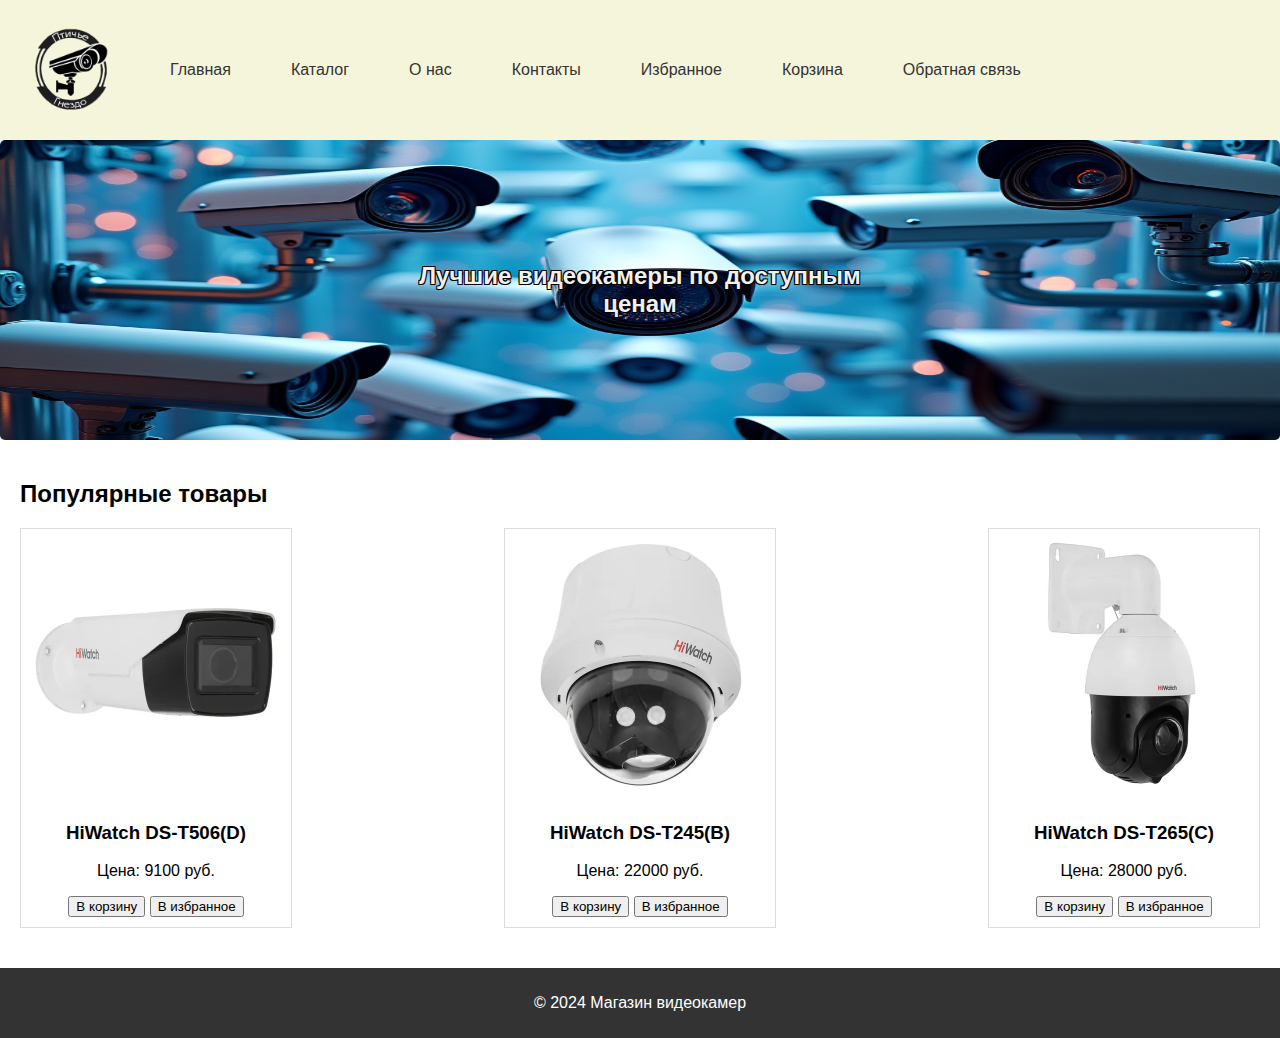
==== index.html @ 7869d25e "Add files via upload" ====
<!DOCTYPE html>
<html lang="ru">
<head>
    <meta charset="UTF-8">
    <meta name="viewport" content="width=device-width, initial-scale=1.0">
    <title>Птичье Гнездо</title>
    <link rel="stylesheet" href="style.css">
</head>
<body>
    <header>
        <img src="Лого.png" alt="Логотип" class="logo">
        <nav>
            <ul>
                <li><a href="index.html">Главная</a></li>
                <li><a href="catalog.html">Каталог</a></li>
                <li><a href="about.html">О нас</a></li>
                <li><a href="contacts.html">Контакты</a></li>
                <li><a href="favorites.html">Избранное</a></li>
                <li><a href="cart.html">Корзина</a></li>
                <li><a href="sos.html">Обратная связь</a></li>
            </ul>
        </nav>
    </header>

    <main>
        <section class="hero">
            <div class="hero-background">
                <h2 class="h2-turbo">Лучшие видеокамеры по доступным ценам</h2>
            </div>
        </section>
        
        <section class="featured">
            <h2>Популярные товары</h2>
            <div class="product-container">
                <div class="product">
                    <img src="1.webp" alt="Видеокамера 1">
                    <h3>HiWatch DS-T506(D)</h3>
                    <p>Цена: 9100 руб.</p>
                    <button class="add-to-cart">В корзину</button>
                    <button class="add-to-favorites">В избранное</button>
                </div>
                <div class="product">
                    <img src="2.webp" alt="Видеокамера 2">
                    <h3>HiWatch DS-T245(B)</h3>
                    <p>Цена: 22000 руб.</p>
                    <button class="add-to-cart">В корзину</button>
                    <button class="add-to-favorites">В избранное</button>
                </div>
                <div class="product">
                    <img src="3.webp" alt="Видеокамера 3">
                    <h3>HiWatch DS-T265(C)</h3>
                    <p>Цена: 28000 руб.</p>
                    <button class="add-to-cart">В корзину</button>
                    <button class="add-to-favorites">В избранное</button>
                </div>
            </div>
        </section>
    </main>

    <footer>
        <p>&copy; 2024 Магазин видеокамер</p>
    </footer>

    <button class="scroll-to-top" id="scrollToTopBtn">Наверх</button>

    <script>
        const scrollToTopBtn = document.getElementById("scrollToTopBtn");

        window.onscroll = function() {
            if (document.body.scrollTop > 20 || document.documentElement.scrollTop > 20) {
                scrollToTopBtn.style.display = "block";
            } else {
                scrollToTopBtn.style.display = "none";
            }
        };

        scrollToTopBtn.onclick = function() {
            window.scrollTo({
                top: 0,
                behavior: "smooth" 
            });
        };
    </script>
</body>
</html>
---- style.css ----
body {
    font-family: Arial, sans-serif;
    margin: 0;
}

header {
    background-color: #f5f5dc; 
    padding: 20px;
    display: flex; 
    align-items: center;
}

.logo {
    width: 100px; 
    height: auto; 
    margin-right: 20px; 
}

h1 {
    margin: 0; 
    padding-right: 20px; 
}

nav ul {
    list-style-type: none;
    padding: 0;
    margin: 0; 
    display: flex; 
    flex-wrap: wrap;
}

nav ul li {
    margin: 0 15px;
}

nav ul li a {
    text-decoration: none;
    color: #333; 
    padding: 10px 15px; 
    background-color: #f5f5dc; 
    border-radius: 5px; 
    transition: background-color 0.5s ease; 
}

nav li {
    display: inline-block;
    margin-right: 20px;
}

nav ul li a:hover {
    animation: colorPulse 0.5s forwards; 
}

@keyframes colorPulse {
    0% { background-color: #f5f5dc; }
    50% { background-color: #e1d6b8; }
    100% { background-color: #f5f5dc; }
}

.hero {
    display: flex;
    justify-content: center;
    align-items: center;
    height: 300px;
    background-color: #f2f2f2;
    color: #333;
    text-align: center;
}

.hero img {
    max-width: 100%;
    height: auto;
    margin-right: 20px;
}

.featured, .catalog, .about, .contacts, .favorites, .cart {
    padding: 20px;
}

.product-container {
    display: flex;
    flex-wrap: wrap;
    justify-content: space-between;
}

.product {
    width: 250px; 
    margin-bottom: 20px;
    border: 1px solid #ddd;
    padding: 10px;
    text-align: center;
}

.product img {
    max-width: 100%; 
    height: auto; 
    margin-bottom: 10px;
}

footer {
    background-color: #333;
    color: #fff;
    padding: 10px;
    text-align: center;
}

.feedback {
    margin-top: 30px;
    padding: 20px;
    border: 1px solid #ddd;
    border-radius: 5px;
    text-align: center;
}

.feedback label {
    display: block;
    margin-bottom: 5px;
}

.feedback input,
.feedback textarea {
    width: 100%;
    padding: 10px;
    margin-bottom: 15px;
    border: 1px solid #ddd;
    border-radius: 3px;
    box-sizing: border-box;
}

.feedback button {
    padding: 10px 20px;
    background-color: #4CAF50;
    color: white;
    border: none;
    border-radius: 3px;
    cursor: pointer;
}

.feedback button:hover {
    background-color: #45a049;
}

.scroll-to-top {
    position: fixed;
    bottom: 20px;
    right: 20px;
    display: none; 
    background-color: #007bff;
    color: white;
    border: none;
    border-radius: 5px;
    padding: 10px 15px;
    cursor: pointer;
    z-index: 1000;
}

.scroll-to-top:hover {
    background-color: #0056b3;
}

.hero {
    display: flex;
    justify-content: center;
    align-items: center;
    height: 300px; 
    position: relative; 
}

.hero-background {
    background-image: url('фон.png'); 
    background-size: 100% 200%; 
    background-position: center; 
    padding: 8% 30%;; 
    text-align: center;
    color: white; 
    border-radius: 5px; 
}
.h2-turbo {
    color: #f0f0f0;
    text-shadow: 
        -1px -1px 0 #000,  
         1px -1px 0 #000,
        -1px  1px 0 #000,
         1px  1px 0 #000;
}
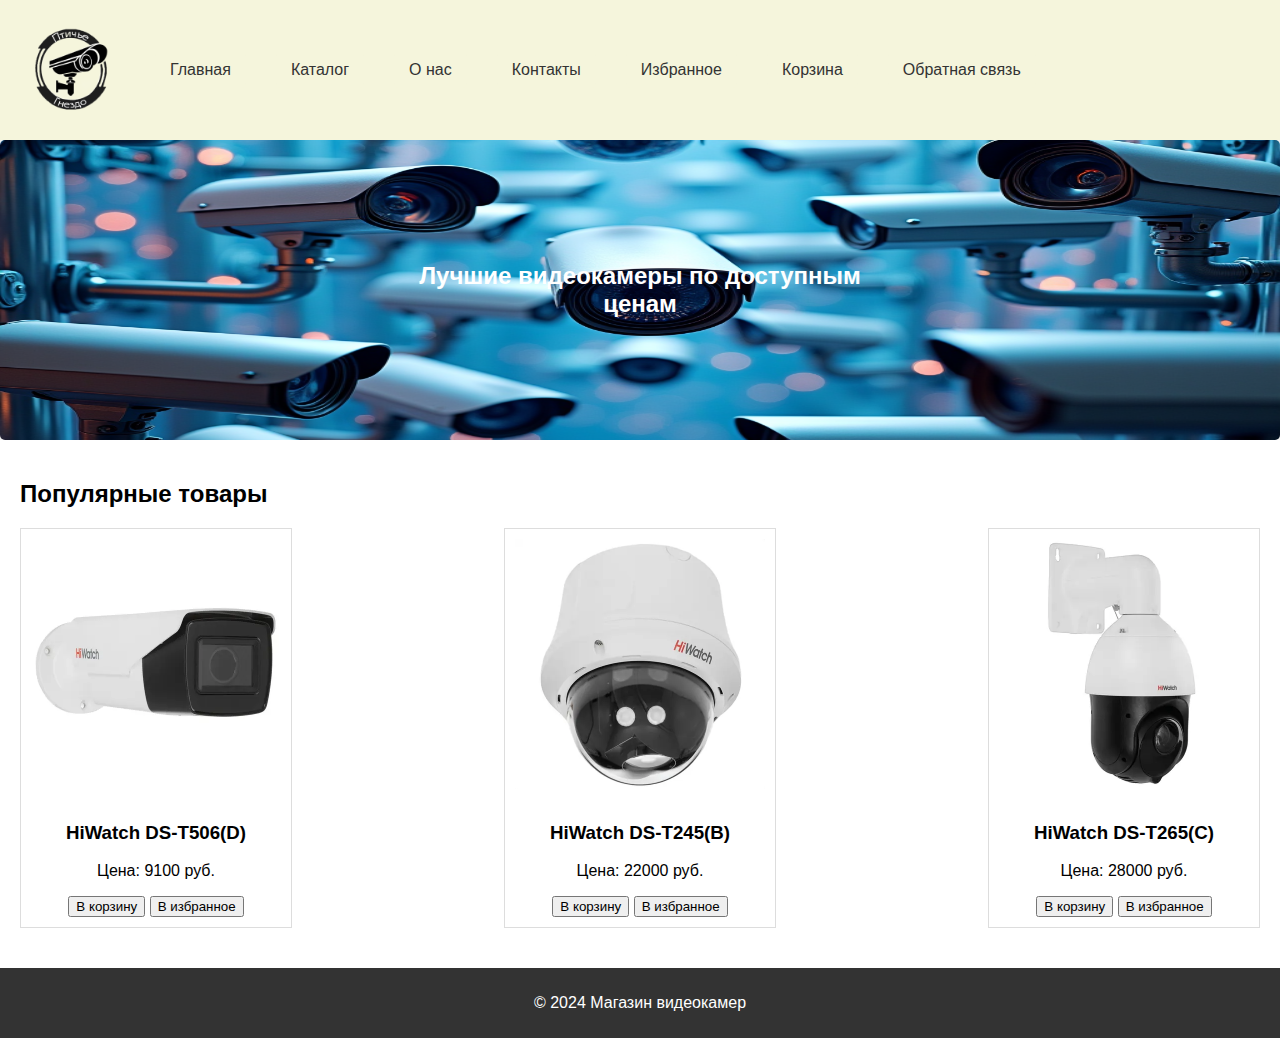
==== commit b415af41: "index.html" ====
--- a/index.html
+++ b/index.html
@@ -25,7 +25,7 @@
     <main>
         <section class="hero">
             <div class="hero-background">
-                <h2 class="h2-turbo">Лучшие видеокамеры по доступным ценам</h2>
+                <h2>Лучшие видеокамеры по доступным ценам</h2>
             </div>
         </section>
         
